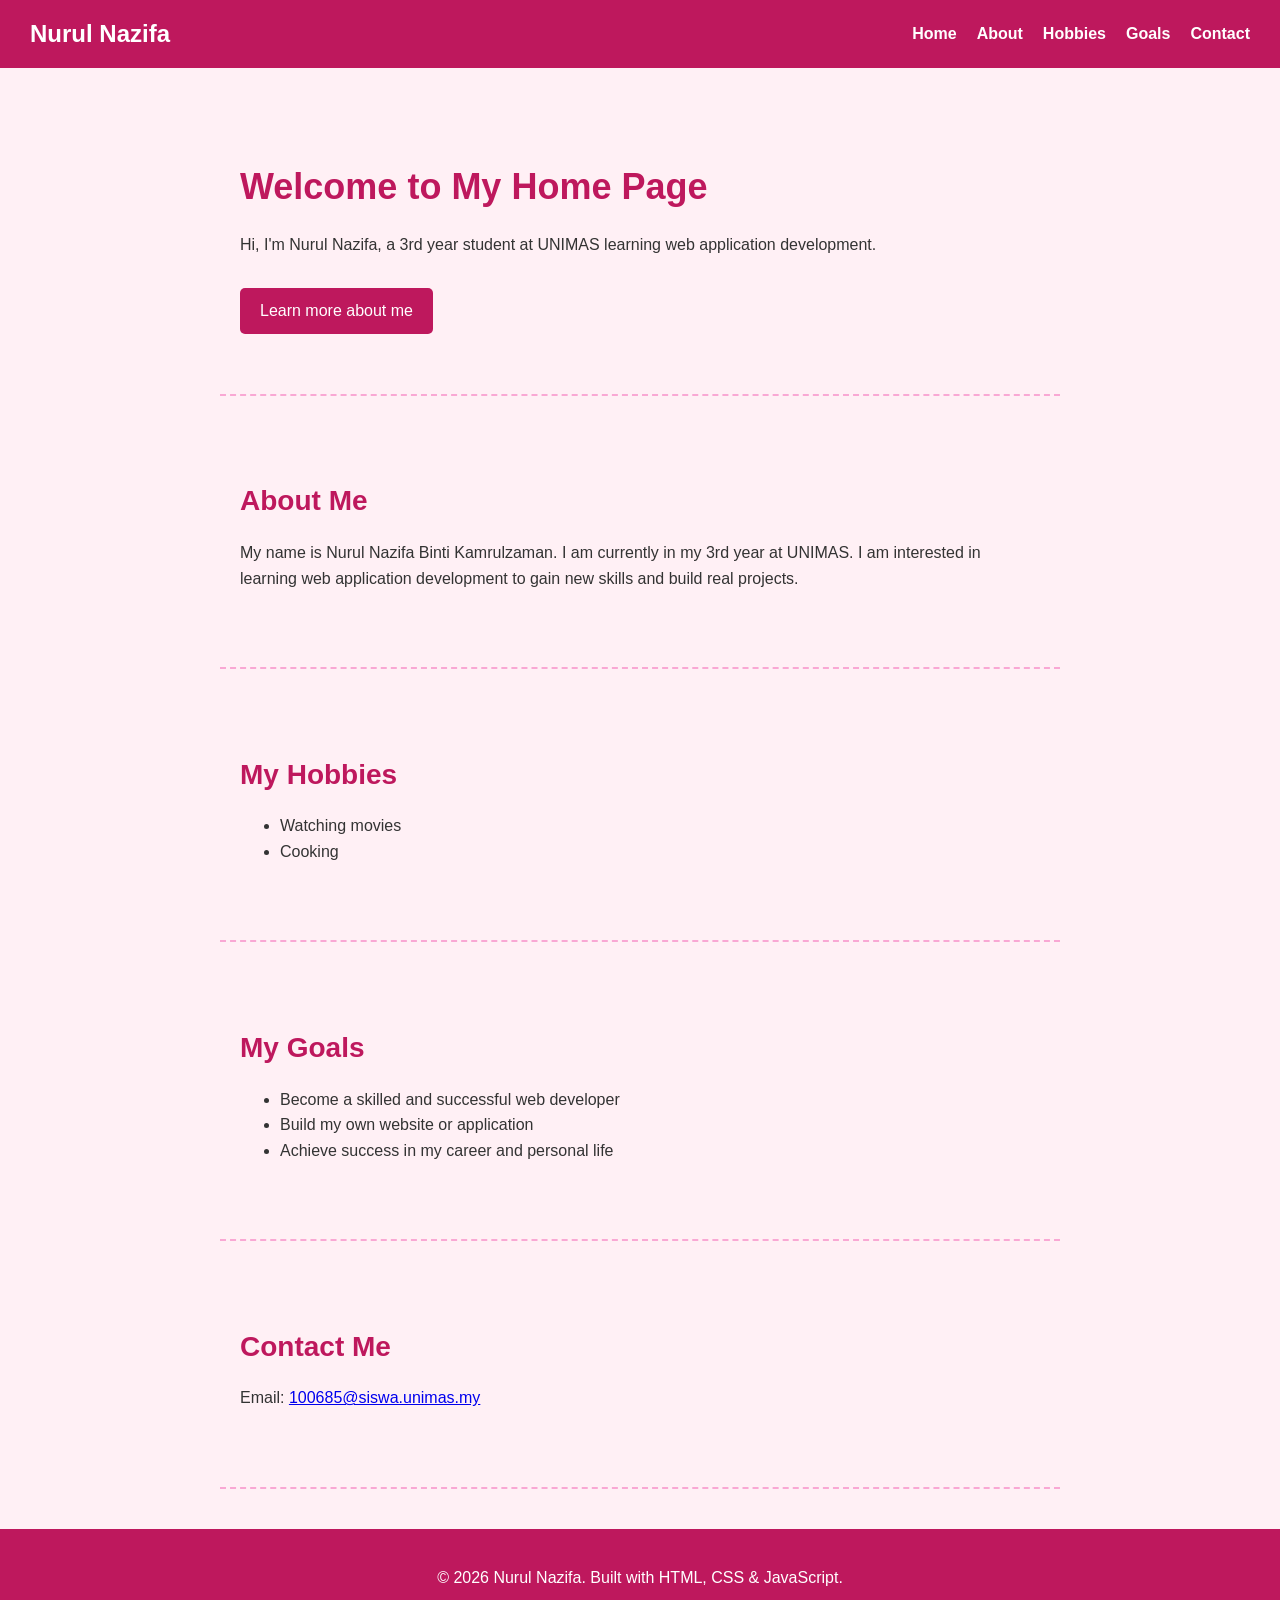
==== index.html @ 4dd6d449 "Add files via upload" ====
<!DOCTYPE html>
<html lang="en">
<head>
  <meta charset="UTF-8">
  <meta name="viewport" content="width=device-width, initial-scale=1.0">
  <title>Nurul Nazifa — Portfolio</title>
  
  <!-- THIS IS THE MAGIC LINE: -->
  <link rel="stylesheet" href="style.css"> 
  
</head>
<body>

  <!-- Navigation bar (persistent) -->
  <header>
    <nav>
      <a href="#home" class="logo">Nurul Nazifa</a>
      <ul>
        <li><a href="#home">Home</a></li>
        <li><a href="#about">About</a></li>
        <li><a href="#hobbies">Hobbies</a></li>
        <li><a href="#goals">Goals</a></li>
        <li><a href="#contact">Contact</a></li>
      </ul>
    </nav>
  </header>

  <main>

    <!-- Section 1: Welcome -->
    <section id="home">
      <h1>Welcome to My Home Page</h1>
      <p>Hi, I'm Nurul Nazifa, a 3rd year student at UNIMAS learning web application development.</p>
      <a href="#about" class="btn">Learn more about me</a>
    </section>

    <!-- Section 2: About Me -->
    <section id="about">
      <h2>About Me</h2>
      <p>
        My name is Nurul Nazifa Binti Kamrulzaman. I am currently in my 3rd year
        at UNIMAS. I am interested in learning web application development to
        gain new skills and build real projects.
      </p>
    </section>

    <!-- Section 3: Hobbies -->
    <section id="hobbies">
      <h2>My Hobbies</h2>
      <ul>
        <li>Watching movies</li>
        <li>Cooking</li>
      </ul>
    </section>

    <!-- Section 4: Goals -->
    <section id="goals">
      <h2>My Goals</h2>
      <ul>
        <li>Become a skilled and successful web developer</li>
        <li>Build my own website or application</li>
        <li>Achieve success in my career and personal life</li>
      </ul>
    </section>

    <!-- Section 5: Contact Me -->
    <section id="contact">
      <h2>Contact Me</h2>
      <p>Email: <a href="mailto:100685@siswa.unimas.my">100685@siswa.unimas.my</a></p>
    </section>

  </main>

  <footer>
    <p>© 2026 Nurul Nazifa. Built with HTML, CSS & JavaScript.</p>
  </footer>

</body>
</html>
---- style.css ----
/* --- 1. GENERAL PAGE STYLES --- */
body {
  font-family: Arial, sans-serif; /* Standard, clean font */
  background-color: #fff0f5;      /* Soft pink background */
  color: #333333;                 /* Dark grey text (easy to read) */
  margin: 0;
  padding: 0;
  line-height: 1.6;               /* Makes paragraphs easier to read */
}

/* Smooth scrolling when clicking nav links */
html {
  scroll-behavior: smooth;
}

/* --- 2. NAVIGATION BAR --- */
header {
  background-color: #be185d;      /* Deep pink background */
  padding: 15px 30px;
  position: sticky;               /* Keeps the nav bar at the top when scrolling */
  top: 0;
}

nav {
  display: flex;
  justify-content: space-between; /* Puts Logo on left, links on right */
  align-items: center;
}

nav .logo {
  color: white;
  font-size: 24px;
  font-weight: bold;
  text-decoration: none;
}

nav ul {
  display: flex;
  gap: 20px;                      /* Space between links */
  list-style: none;               /* REMOVES THE BULLET POINTS */
  margin: 0;
  padding: 0;
}

nav a {
  color: white;
  text-decoration: none;          /* REMOVES THE UNDERLINE */
  font-weight: bold;
}

/* Changes color when you hover over a link */
nav a:hover {
  color: #fbcfe8; 
}

/* --- 3. MAIN SECTIONS --- */
section {
  max-width: 800px;               /* Keeps text from stretching too wide on PC */
  margin: 0 auto;                 /* Centers the section */
  padding: 60px 20px;
  border-bottom: 2px dashed #f9a8d4; /* Adds a nice dashed line between sections */
}

h1 {
  color: #be185d;
  font-size: 36px;
  margin-bottom: 10px;
}

h2 {
  color: #be185d;
  font-size: 28px;
  margin-bottom: 15px;
}

/* Style for the "Learn more about me" button */
.btn {
  display: inline-block;
  background-color: #be185d;
  color: white;
  padding: 10px 20px;
  text-decoration: none;
  border-radius: 5px;             /* Rounds the corners */
  margin-top: 15px;
}

.btn:hover {
  background-color: #831843;      /* Darker pink when hovered */
}

/* --- 4. FOOTER --- */
footer {
  background-color: #be185d;
  color: white;
  text-align: center;
  padding: 20px;
  margin-top: 40px;
}
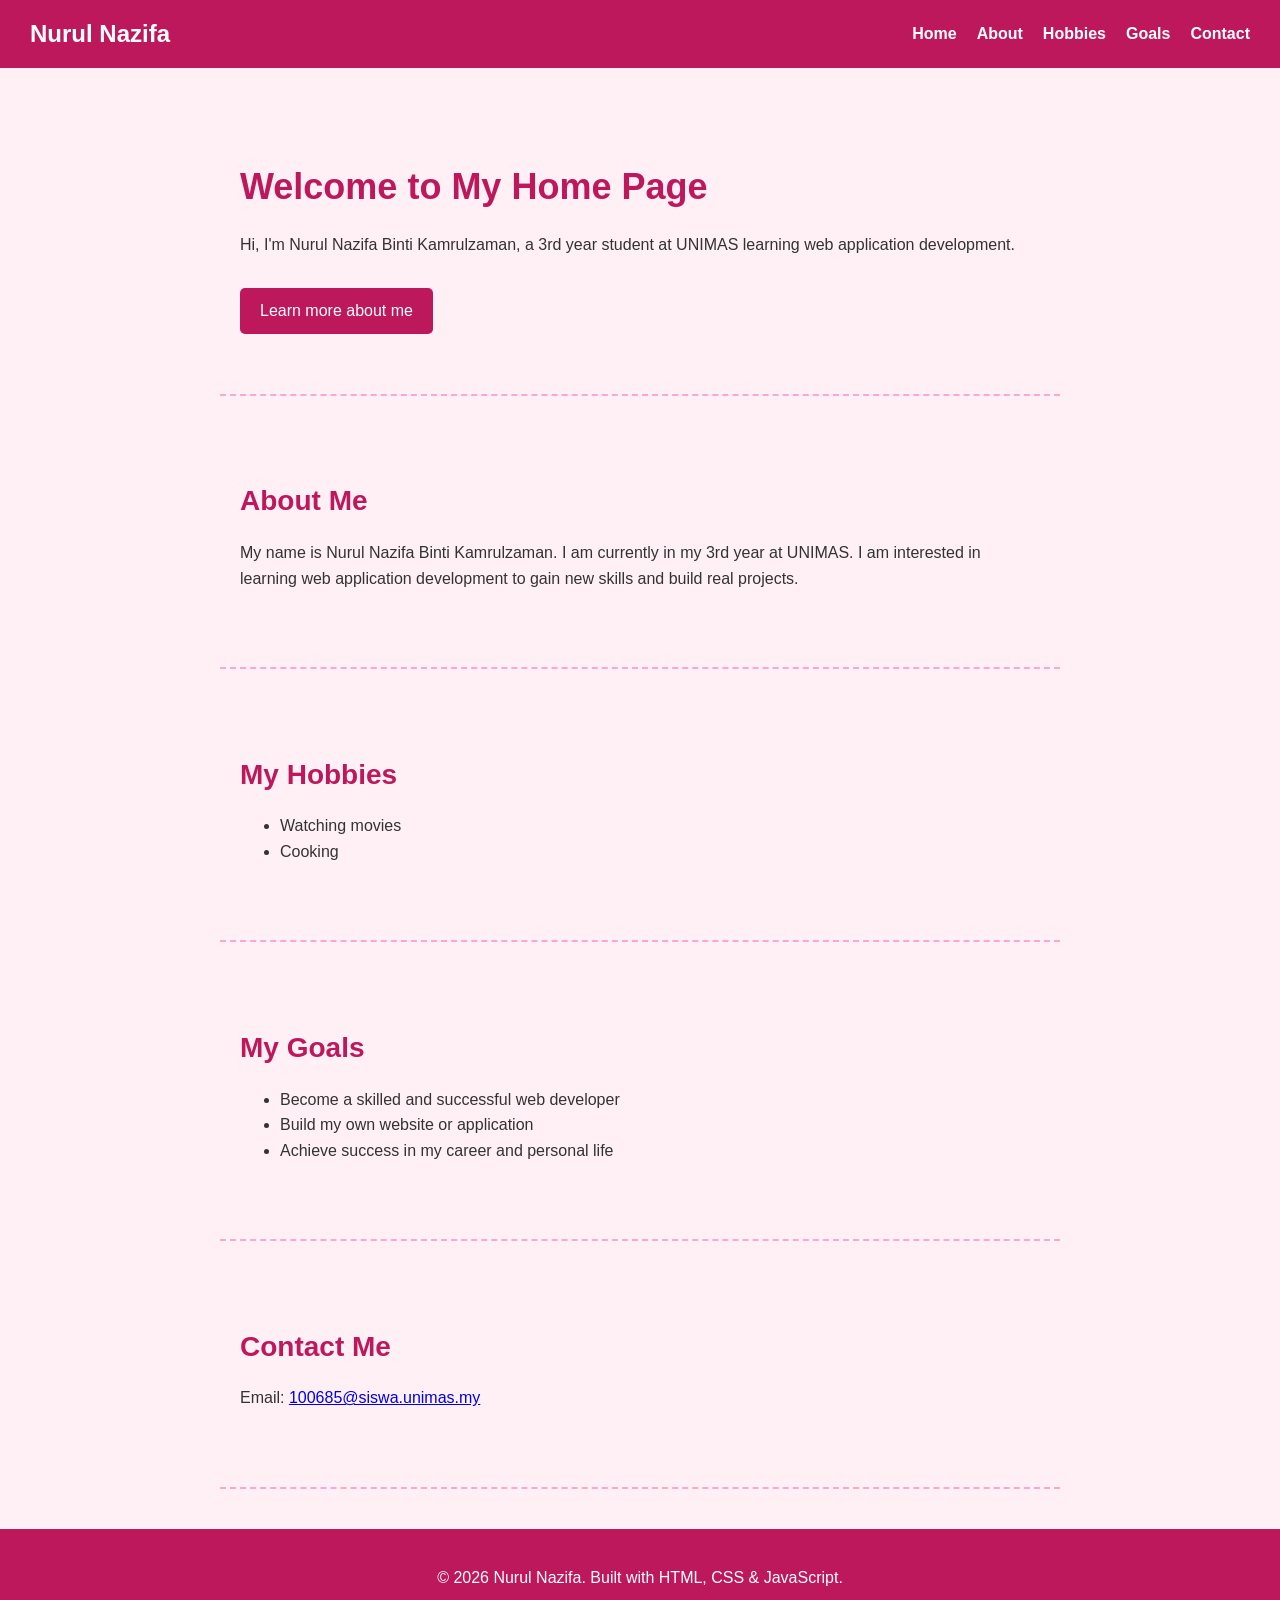
==== commit 1d507cb5: "Add files via upload" ====
--- a/index.html
+++ b/index.html
@@ -30,7 +30,7 @@
     <!-- Section 1: Welcome -->
     <section id="home">
       <h1>Welcome to My Home Page</h1>
-      <p>Hi, I'm Nurul Nazifa, a 3rd year student at UNIMAS learning web application development.</p>
+      <p>Hi, I'm Nurul Nazifa Binti Kamrulzaman, a 3rd year student at UNIMAS learning web application development.</p>
       <a href="#about" class="btn">Learn more about me</a>
     </section>
 
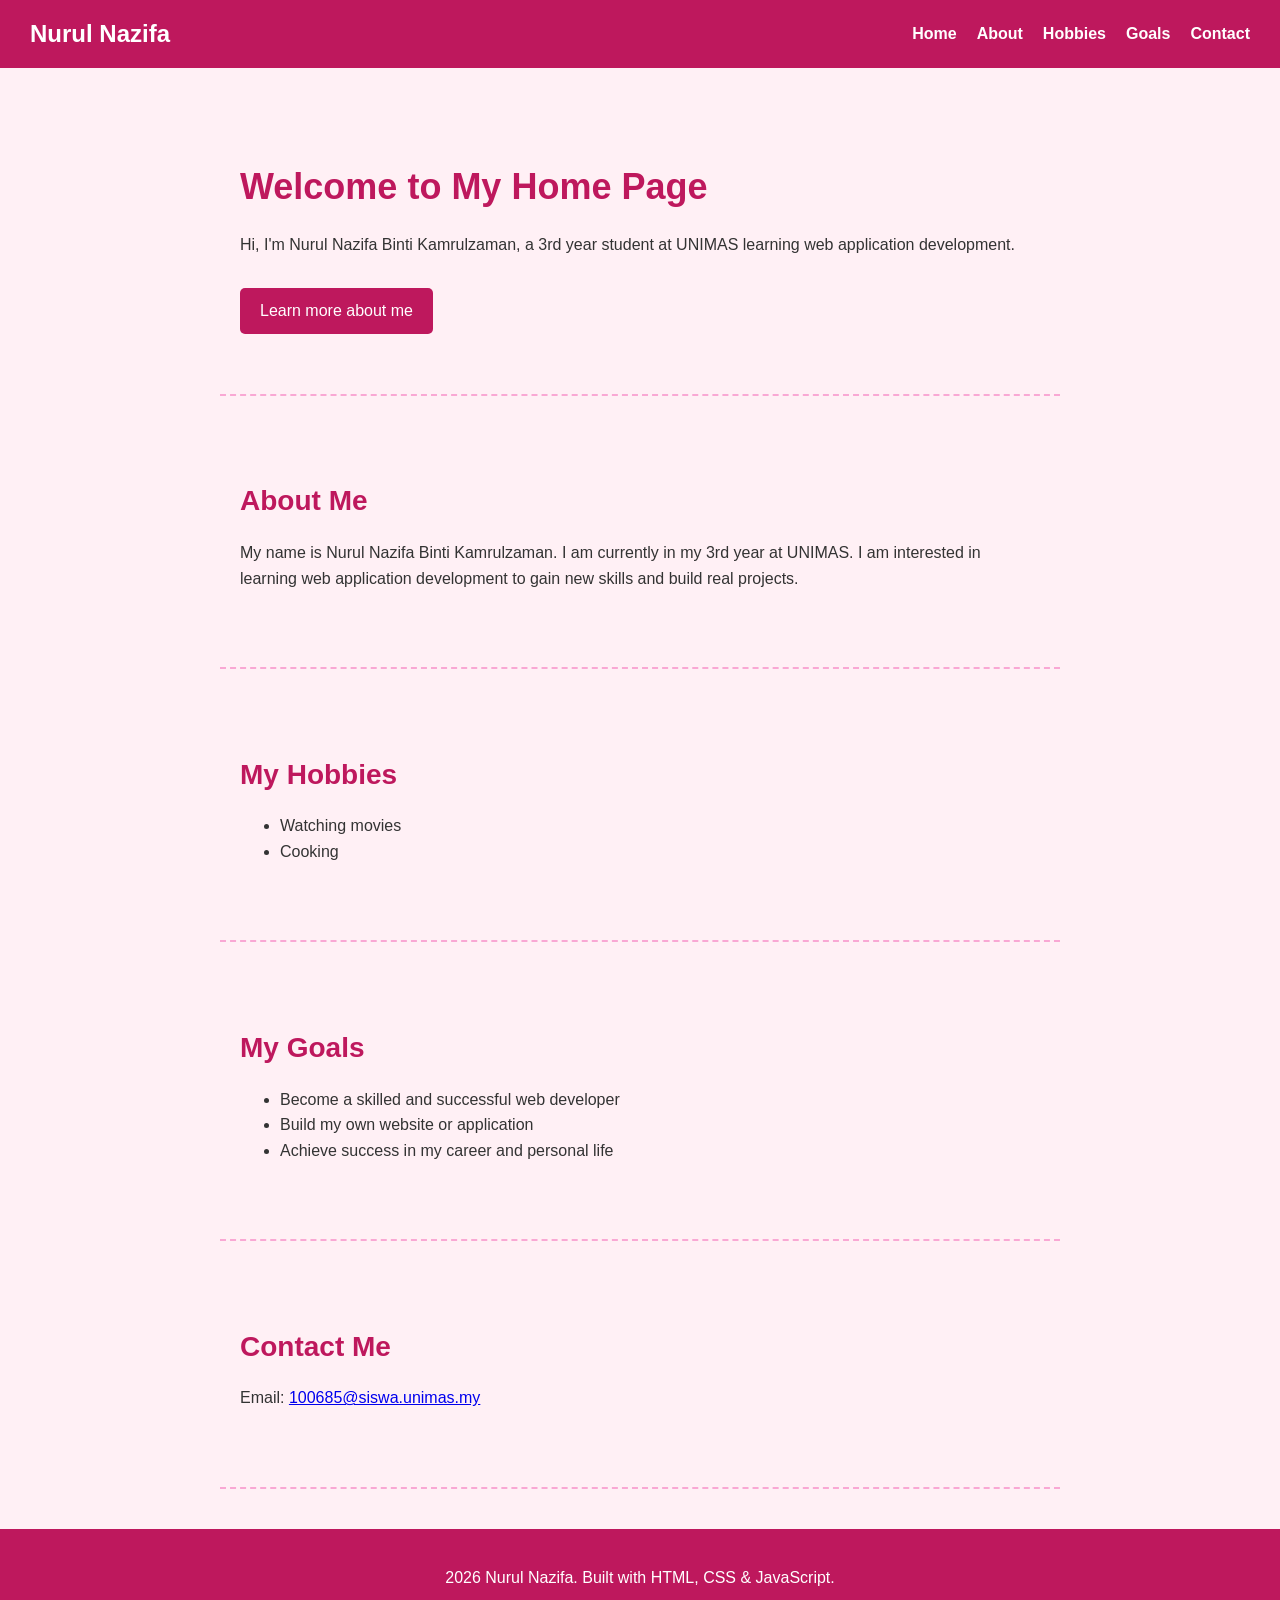
==== commit a37b4f14: "Add files via upload" ====
--- a/index.html
+++ b/index.html
@@ -1,4 +1,3 @@
-<!DOCTYPE html>
 <html lang="en">
 <head>
   <meta charset="UTF-8">
@@ -10,6 +9,7 @@
   
 </head>
 <body>
+    <script src="script.js"></script>
 
   <!-- Navigation bar (persistent) -->
   <header>
@@ -72,7 +72,7 @@
   </main>
 
   <footer>
-    <p>© 2026 Nurul Nazifa. Built with HTML, CSS & JavaScript.</p>
+    <p>2026 Nurul Nazifa. Built with HTML, CSS & JavaScript.</p>
   </footer>
 
 </body>
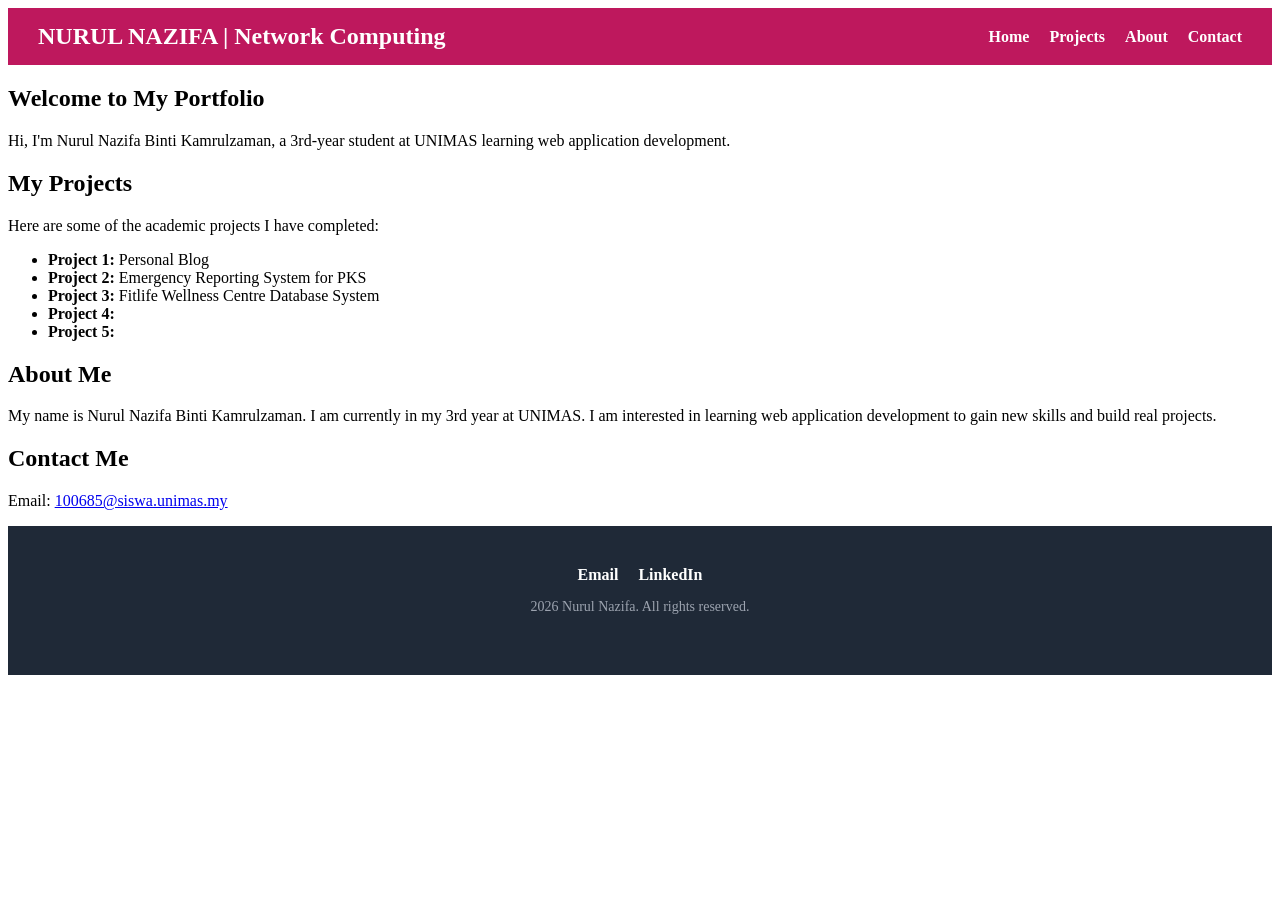
==== commit 6e699253: "Add files via upload" ====
--- a/index.html
+++ b/index.html
@@ -1,25 +1,23 @@
+<!DOCTYPE html>
 <html lang="en">
 <head>
   <meta charset="UTF-8">
   <meta name="viewport" content="width=device-width, initial-scale=1.0">
   <title>Nurul Nazifa — Portfolio</title>
   
-  <!-- THIS IS THE MAGIC LINE: -->
+  <!-- Link to CSS -->
   <link rel="stylesheet" href="style.css"> 
-  
 </head>
 <body>
-    <script src="script.js"></script>
 
-  <!-- Navigation bar (persistent) -->
+  <!-- Navigation Bar at the very top -->
   <header>
     <nav>
-      <a href="#home" class="logo">Nurul Nazifa</a>
+      <a href="#home" class="logo">NURUL NAZIFA | Network Computing</a>
       <ul>
         <li><a href="#home">Home</a></li>
+        <li><a href="#projects">Projects</a></li>
         <li><a href="#about">About</a></li>
-        <li><a href="#hobbies">Hobbies</a></li>
-        <li><a href="#goals">Goals</a></li>
         <li><a href="#contact">Contact</a></li>
       </ul>
     </nav>
@@ -27,53 +25,60 @@
 
   <main>
 
-    <!-- Section 1: Welcome -->
+    <!-- HOME -->
     <section id="home">
-      <h1>Welcome to My Home Page</h1>
-      <p>Hi, I'm Nurul Nazifa Binti Kamrulzaman, a 3rd year student at UNIMAS learning web application development.</p>
-      <a href="#about" class="btn">Learn more about me</a>
+      <h1>Welcome to My Portfolio</h1>
+      <p>Hi, I'm Nurul Nazifa Binti Kamrulzaman, a 3rd-year student at UNIMAS learning web application development.</p>
     </section>
 
-    <!-- Section 2: About Me -->
-    <section id="about">
-      <h2>About Me</h2>
-      <p>
-        My name is Nurul Nazifa Binti Kamrulzaman. I am currently in my 3rd year
-        at UNIMAS. I am interested in learning web application development to
-        gain new skills and build real projects.
-      </p>
-    </section>
-
-    <!-- Section 3: Hobbies -->
-    <section id="hobbies">
-      <h2>My Hobbies</h2>
+    <!-- PROJECTS (Simple for now) -->
+    <section id="projects">
+      <h2>My Projects</h2>
+      <p>Here are some of the academic projects I have completed:</p>
+      
+      <!-- These are just simple text lines for now, no tables/grids -->
       <ul>
-        <li>Watching movies</li>
-        <li>Cooking</li>
+        <li><strong>Project 1:</strong> Personal Blog </li>
+        <li><strong>Project 2:</strong> Emergency Reporting System for PKS</li>
+        <li><strong>Project 3:</strong> Fitlife Wellness Centre Database System</li>
+        <li><strong>Project 4:</strong> </li>
+        <li><strong>Project 5:</strong> </li>
       </ul>
     </section>
 
-    <!-- Section 4: Goals -->
-    <section id="goals">
-      <h2>My Goals</h2>
-      <ul>
-        <li>Become a skilled and successful web developer</li>
-        <li>Build my own website or application</li>
-        <li>Achieve success in my career and personal life</li>
-      </ul>
+    <!-- ABOUT -->
+    <section id="about">
+      <h2>About Me</h2>
+      <p>My name is Nurul Nazifa Binti Kamrulzaman. I am currently in my 3rd year at UNIMAS. I am interested in learning web application development to gain new skills and build real projects.</p>
     </section>
 
-    <!-- Section 5: Contact Me -->
+    <!-- CONTACT -->
     <section id="contact">
       <h2>Contact Me</h2>
       <p>Email: <a href="mailto:100685@siswa.unimas.my">100685@siswa.unimas.my</a></p>
+      
     </section>
 
   </main>
 
   <footer>
-    <p>2026 Nurul Nazifa. Built with HTML, CSS & JavaScript.</p>
+    <div class="footer-container">
+      <!-- A div specifically to group the links -->
+      <div class="footer-links">
+        <a href="mailto:100685@siswa.unimas.my">Email</a>
+        <a href="#" target="_blank">LinkedIn</a>
+      </div>
+      
+      <!-- A div for the copyright text -->
+      <div>
+        <p>2026 Nurul Nazifa. All rights reserved.</p>
+      </div>
+
+    </div>
   </footer>
+
+  <!-- JAVASCRIPT LINK (Must be at the bottom) -->
+  <script src="script.js"></script>
 
 </body>
 </html>
--- a/style.css
+++ b/style.css
@@ -1,29 +1,15 @@
-/* --- 1. GENERAL PAGE STYLES --- */
-body {
-  font-family: Arial, sans-serif; /* Standard, clean font */
-  background-color: #fff0f5;      /* Soft pink background */
-  color: #333333;                 /* Dark grey text (easy to read) */
-  margin: 0;
-  padding: 0;
-  line-height: 1.6;               /* Makes paragraphs easier to read */
-}
-
-/* Smooth scrolling when clicking nav links */
-html {
-  scroll-behavior: smooth;
-}
-
-/* --- 2. NAVIGATION BAR --- */
+/* --- NAV BAR STYLES --- */
 header {
-  background-color: #be185d;      /* Deep pink background */
+  background-color: #be185d; /* The pink color */
   padding: 15px 30px;
-  position: sticky;               /* Keeps the nav bar at the top when scrolling */
+  position: sticky; /* This keeps it at the top when you scroll */
   top: 0;
+  z-index: 1000;
 }
 
 nav {
   display: flex;
-  justify-content: space-between; /* Puts Logo on left, links on right */
+  justify-content: space-between; /* Puts your name on the left, links on the right */
   align-items: center;
 }
 
@@ -35,64 +21,87 @@
 }
 
 nav ul {
-  display: flex;
-  gap: 20px;                      /* Space between links */
-  list-style: none;               /* REMOVES THE BULLET POINTS */
+  display: flex; /* Forces the list to go sideways, not up and down */
+  gap: 20px;     /* Space between the links */
+  list-style: none; /* REMOVES the bullet points */
   margin: 0;
   padding: 0;
 }
 
 nav a {
   color: white;
-  text-decoration: none;          /* REMOVES THE UNDERLINE */
+  text-decoration: none; /* REMOVES the underline */
   font-weight: bold;
 }
 
-/* Changes color when you hover over a link */
 nav a:hover {
-  color: #fbcfe8; 
+  color: #fbcfe8; /* Changes color slightly when you hover over it */
 }
 
-/* --- 3. MAIN SECTIONS --- */
-section {
-  max-width: 800px;               /* Keeps text from stretching too wide on PC */
-  margin: 0 auto;                 /* Centers the section */
-  padding: 60px 20px;
-  border-bottom: 2px dashed #f9a8d4; /* Adds a nice dashed line between sections */
+/* --- FOOTER STYLES --- */
+footer {
+  background-color: #1f2937; /* Dark background */
+  color: white;
+  padding: 40px 20px;
+  text-align: center;
 }
 
-h1 {
-  color: #be185d;
-  font-size: 36px;
-  margin-bottom: 10px;
+/* Style the main container div */
+.footer-container {
+  max-width: 650px;
+  margin: 0 auto; /* Centers the div on the page */
 }
 
-h2 {
-  color: #be185d;
-  font-size: 28px;
-  margin-bottom: 15px;
+footer h3 {
+  color: #fbcfe8;
+  font-size: 24px;
+  margin-bottom: 5px;
 }
 
-/* Style for the "Learn more about me" button */
-.btn {
-  display: inline-block;
-  background-color: #be185d;
-  color: white;
-  padding: 10px 20px;
-  text-decoration: none;
-  border-radius: 5px;             /* Rounds the corners */
-  margin-top: 15px;
+footer p {
+  color: #9ca3af;
+  font-size: 14px;
+  margin-bottom: 20px;
 }
 
-.btn:hover {
-  background-color: #831843;      /* Darker pink when hovered */
+/* Style the links div */
+.footer-links {
+  margin-bottom: 15px;
+  display: flex;
+  justify-content: center; /* Puts the links in the middle */
+  gap: 20px; /* Space between links */
 }
 
-/* --- 4. FOOTER --- */
-footer {
-  background-color: #be185d;
+.footer-links a {
   color: white;
-  text-align: center;
-  padding: 20px;
-  margin-top: 40px;
+  text-decoration: none;
+  font-weight: bold;
+}
+
+.footer-links a:hover {
+  color: #be185d; /* Pink hover effect */
+}
+
+/* Style the copyright div */
+.footer-copyright {
+  border-top: 1px solid #374151; /* A subtle line above the copyright */
+  padding-top: 20px;
+  margin-top: 20px;
+}
+
+.footer-copyright p {
+  font-size: 12px;
+  color: bisque;
+  margin: 0;
+}
+
+/* Styling the Dark Mode button so it fits in the nav bar */
+#theme-btn {
+  background: white;
+  color: #be185d;
+  border: none;
+  padding: 6px 12px;
+  border-radius: 5px;
+  cursor: pointer;
+  font-weight: bold;
 }
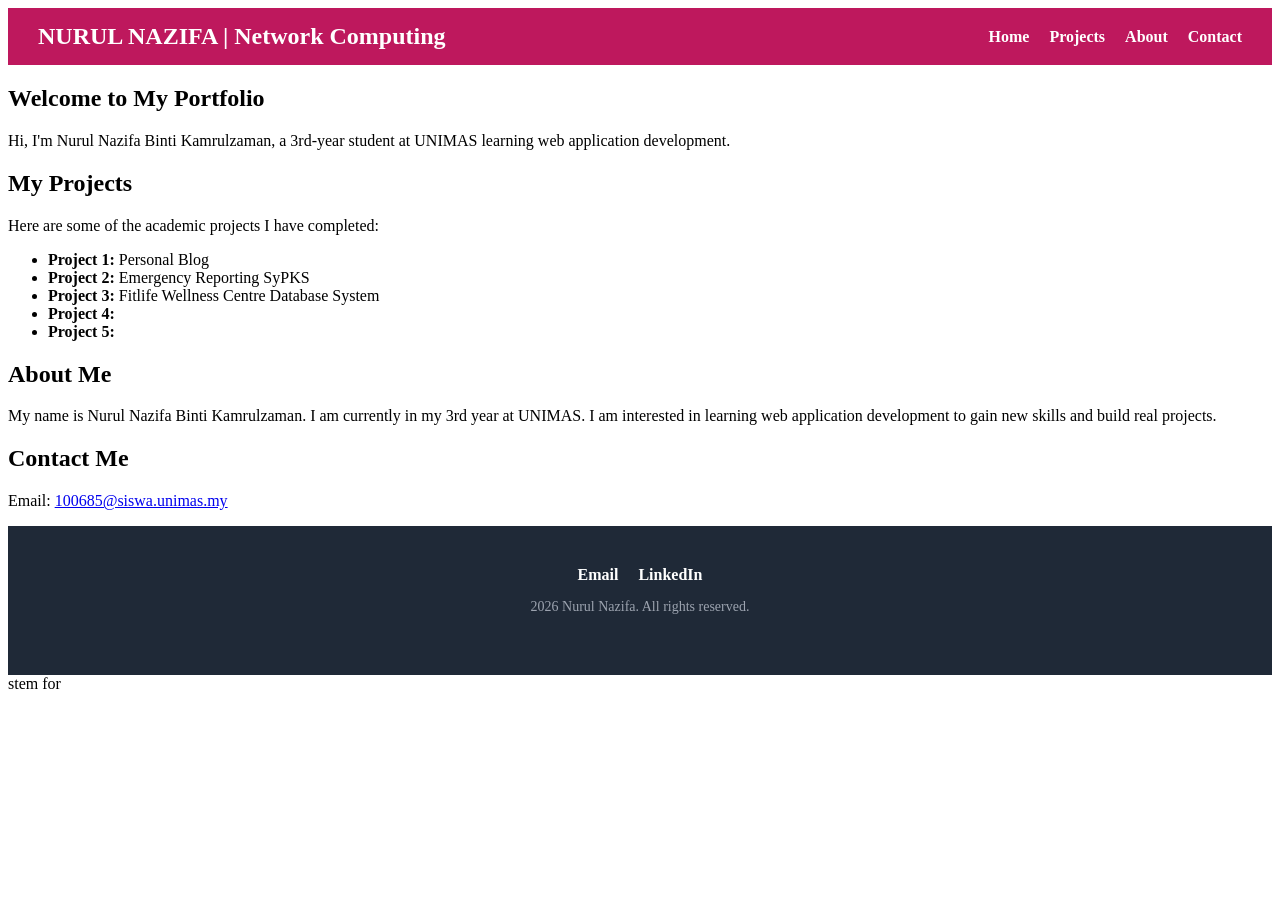
==== commit 3ed772bd: "Add files via upload" ====
--- a/index.html
+++ b/index.html
@@ -39,7 +39,7 @@
       <!-- These are just simple text lines for now, no tables/grids -->
       <ul>
         <li><strong>Project 1:</strong> Personal Blog </li>
-        <li><strong>Project 2:</strong> Emergency Reporting System for PKS</li>
+        <li><strong>Project 2:</strong> Emergency Reporting SyPKS</li>
         <li><strong>Project 3:</strong> Fitlife Wellness Centre Database System</li>
         <li><strong>Project 4:</strong> </li>
         <li><strong>Project 5:</strong> </li>
@@ -81,4 +81,4 @@
   <script src="script.js"></script>
 
 </body>
-</html>+</html>stem for 
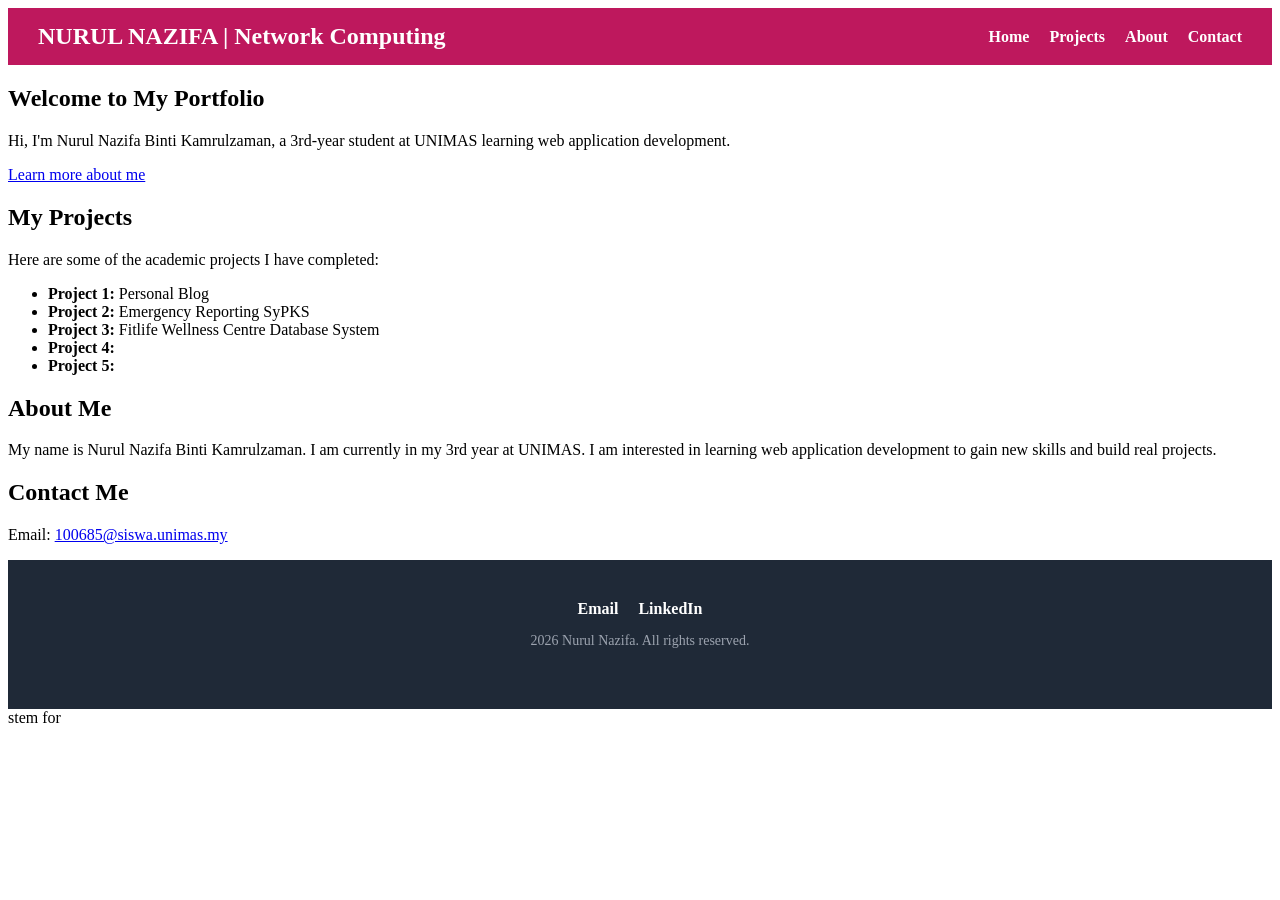
==== commit bf4e3233: "Add files via upload" ====
--- a/index.html
+++ b/index.html
@@ -29,6 +29,7 @@
     <section id="home">
       <h1>Welcome to My Portfolio</h1>
       <p>Hi, I'm Nurul Nazifa Binti Kamrulzaman, a 3rd-year student at UNIMAS learning web application development.</p>
+      <a href="#about" class="btn" id="learn-more-btn">Learn more about me</a>
     </section>
 
     <!-- PROJECTS (Simple for now) -->
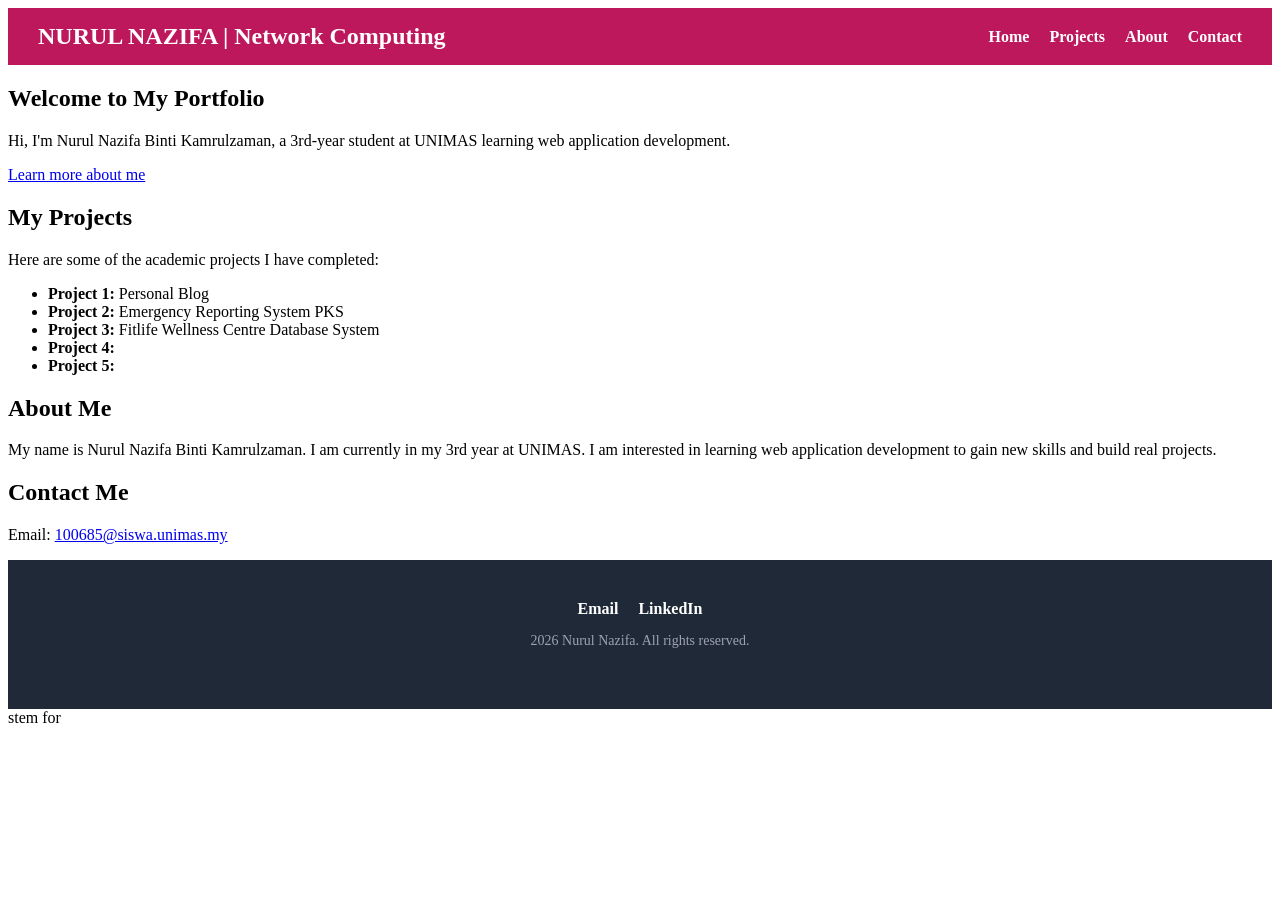
==== commit 36f67d88: "Add files via upload" ====
--- a/index.html
+++ b/index.html
@@ -40,7 +40,7 @@
       <!-- These are just simple text lines for now, no tables/grids -->
       <ul>
         <li><strong>Project 1:</strong> Personal Blog </li>
-        <li><strong>Project 2:</strong> Emergency Reporting SyPKS</li>
+        <li><strong>Project 2:</strong> Emergency Reporting System PKS</li>
         <li><strong>Project 3:</strong> Fitlife Wellness Centre Database System</li>
         <li><strong>Project 4:</strong> </li>
         <li><strong>Project 5:</strong> </li>
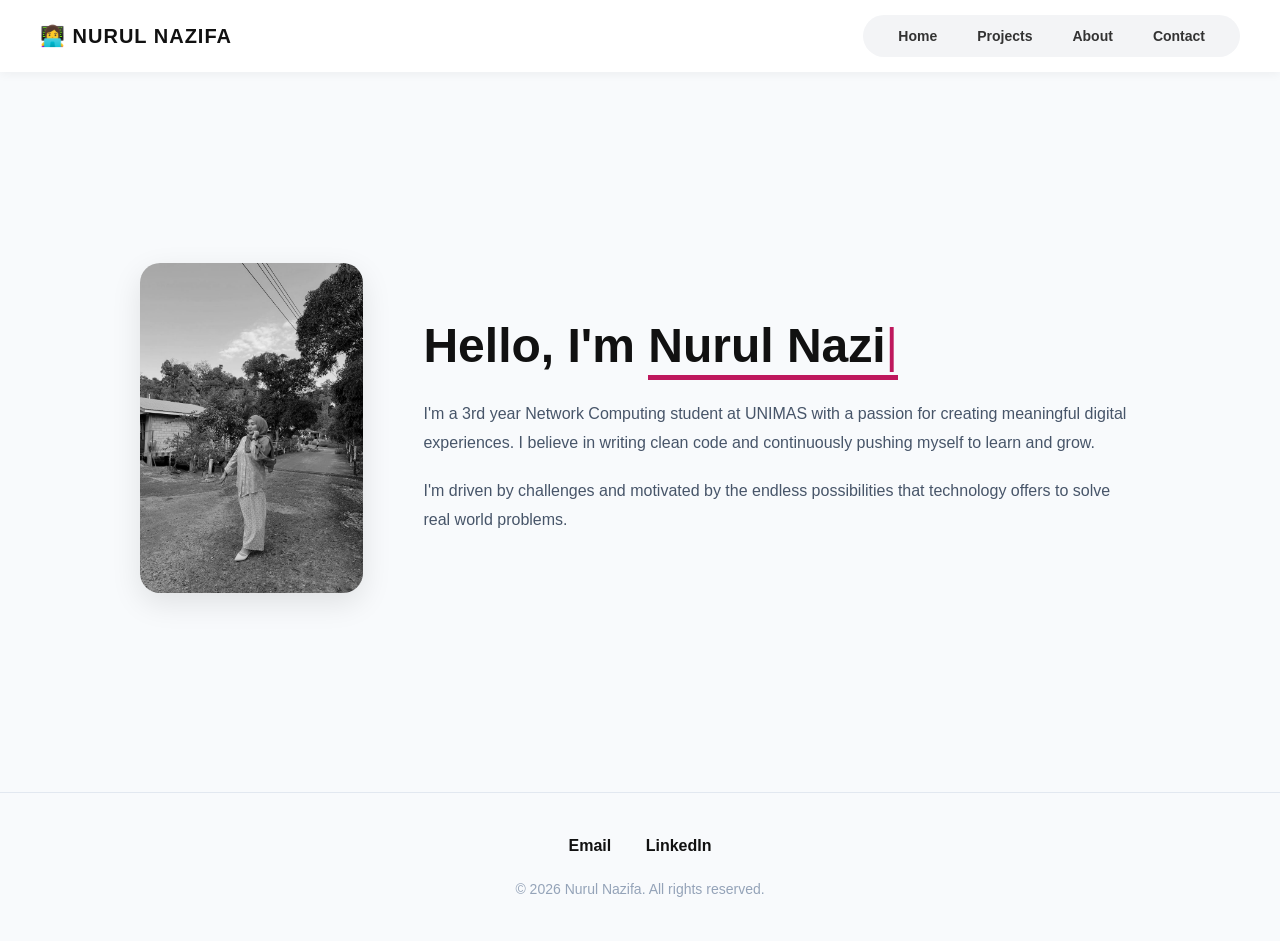
==== commit ec76c30a: "Add files via upload" ====
--- a/index.html
+++ b/index.html
@@ -3,83 +3,52 @@
 <head>
   <meta charset="UTF-8">
   <meta name="viewport" content="width=device-width, initial-scale=1.0">
-  <title>Nurul Nazifa — Portfolio</title>
-  
-  <!-- Link to CSS -->
-  <link rel="stylesheet" href="style.css"> 
+  <title>Home — Nurul Nazifa</title>
+  <link rel="stylesheet" href="style.css">
 </head>
 <body>
 
-  <!-- Navigation Bar at the very top -->
+  <!-- NAV BAR -->
   <header>
     <nav>
-      <a href="#home" class="logo">NURUL NAZIFA | Network Computing</a>
-      <ul>
-        <li><a href="#home">Home</a></li>
-        <li><a href="#projects">Projects</a></li>
-        <li><a href="#about">About</a></li>
-        <li><a href="#contact">Contact</a></li>
+      <a href="index.html" class="logo">👩‍💻 NURUL NAZIFA</a>
+      <ul class="nav-links" id="navLinks">
+        <li><a href="index.html">Home</a></li>
+        <li><a href="projects.html">Projects</a></li>
+        <li><a href="about.html">About</a></li>
+        <li><a href="contact.html">Contact</a></li>
       </ul>
+      <button class="menu-toggle" onclick="toggleMenu()" aria-label="Toggle menu">☰</button>
     </nav>
   </header>
 
   <main>
-
-    <!-- HOME -->
-    <section id="home">
-      <h1>Welcome to My Portfolio</h1>
-      <p>Hi, I'm Nurul Nazifa Binti Kamrulzaman, a 3rd-year student at UNIMAS learning web application development.</p>
-      <a href="#about" class="btn" id="learn-more-btn">Learn more about me</a>
+    <!-- HERO SECTION -->
+    <section id="home" class="hero-section">
+      <div class="hero-container">
+        <div class="hero-image">
+          <img src="picture1.jpeg" alt="Portrait of Nurul Nazifa">
+        </div>
+        <div class="hero-text">
+          <h1>Hello, I'm <span class="name-underline"><span id="typedName">Nurul Nazifa</span><span class="cursor">|</span></span></h1>
+          <p>I'm a 3rd year Network Computing student at UNIMAS with a passion for creating meaningful digital experiences. I believe in writing clean code and continuously pushing myself to learn and grow.</p>
+          <p>I'm driven by challenges and motivated by the endless possibilities that technology offers to solve real world problems.</p>
+        </div>
+      </div>
     </section>
-
-    <!-- PROJECTS (Simple for now) -->
-    <section id="projects">
-      <h2>My Projects</h2>
-      <p>Here are some of the academic projects I have completed:</p>
-      
-      <!-- These are just simple text lines for now, no tables/grids -->
-      <ul>
-        <li><strong>Project 1:</strong> Personal Blog </li>
-        <li><strong>Project 2:</strong> Emergency Reporting System PKS</li>
-        <li><strong>Project 3:</strong> Fitlife Wellness Centre Database System</li>
-        <li><strong>Project 4:</strong> </li>
-        <li><strong>Project 5:</strong> </li>
-      </ul>
-    </section>
-
-    <!-- ABOUT -->
-    <section id="about">
-      <h2>About Me</h2>
-      <p>My name is Nurul Nazifa Binti Kamrulzaman. I am currently in my 3rd year at UNIMAS. I am interested in learning web application development to gain new skills and build real projects.</p>
-    </section>
-
-    <!-- CONTACT -->
-    <section id="contact">
-      <h2>Contact Me</h2>
-      <p>Email: <a href="mailto:100685@siswa.unimas.my">100685@siswa.unimas.my</a></p>
-      
-    </section>
-
   </main>
 
+  <!-- FOOTER -->
   <footer>
-    <div class="footer-container">
-      <!-- A div specifically to group the links -->
-      <div class="footer-links">
-        <a href="mailto:100685@siswa.unimas.my">Email</a>
-        <a href="#" target="_blank">LinkedIn</a>
-      </div>
-      
-      <!-- A div for the copyright text -->
-      <div>
-        <p>2026 Nurul Nazifa. All rights reserved.</p>
-      </div>
-
+    <div class="footer-links">
+      <a href="mailto:100685@siswa.unimas.my">Email</a>
+      <a href="https://www.linkedin.com/in/nurul-nazifa-6a45142a9" target="_blank">LinkedIn</a>
     </div>
+    <p class="copyright">&copy; 2026 Nurul Nazifa. All rights reserved.</p>
   </footer>
 
-  <!-- JAVASCRIPT LINK (Must be at the bottom) -->
+  <button id="topBtn" onclick="scrollToTop()" aria-label="Back to top">↑</button>
+
   <script src="script.js"></script>
-
 </body>
-</html>stem for +</html>
--- a/style.css
+++ b/style.css
@@ -1,107 +1,495 @@
-/* --- NAV BAR STYLES --- */
+/* --- GLOBAL STYLES --- */
+* {
+  margin: 0;
+  padding: 0;
+  box-sizing: border-box;
+}
+
+html {
+  scroll-behavior: smooth;
+}
+
+body {
+  font-family: 'Segoe UI', Tahoma, Geneva, Verdana, sans-serif;
+  color: #333;
+  background-color: #ffffff;
+  line-height: 1.6;
+}
+
+/* --- NAV BAR --- */
 header {
-  background-color: #be185d; /* The pink color */
-  padding: 15px 30px;
-  position: sticky; /* This keeps it at the top when you scroll */
+  background-color: #ffffff;
+  padding: 15px 40px;
+  position: sticky;
   top: 0;
   z-index: 1000;
+  box-shadow: 0 2px 10px rgba(0, 0, 0, 0.05);
 }
 
 nav {
   display: flex;
-  justify-content: space-between; /* Puts your name on the left, links on the right */
+  justify-content: space-between;
   align-items: center;
+  max-width: 1200px;
+  margin: 0 auto;
 }
 
 nav .logo {
+  color: #111;
+  font-size: 20px;
+  font-weight: 900;
+  text-decoration: none;
+  letter-spacing: 1px;
+}
+
+.nav-links {
+  display: flex;
+  gap: 10px;
+  list-style: none;
+  background-color: #f3f4f6;
+  padding: 8px 20px;
+  border-radius: 30px;
+}
+
+.nav-links a {
+  color: #333;
+  text-decoration: none;
+  font-weight: 600;
+  font-size: 14px;
+  padding: 5px 15px;
+  transition: color 0.3s;
+}
+
+.nav-links a:hover {
+  color: #be185d;
+}
+
+/* Hamburger button (hidden on desktop) */
+.menu-toggle {
+  display: none;
+  background: #f3f4f6;
+  border: none;
+  font-size: 22px;
+  padding: 8px 14px;
+  border-radius: 8px;
+  cursor: pointer;
+}
+
+/* --- HERO SECTION --- */
+.hero-section {
+  background-color: #f8fafc;
+  padding: 100px 20px;
+  min-height: 80vh;
+  display: flex;
+  align-items: center;
+}
+
+.hero-container {
+  max-width: 1000px;
+  margin: 0 auto;
+  display: flex;
+  align-items: center;
+  gap: 60px;
+}
+
+.hero-image img {
+  width: 100%;
+  max-width: 430px;
+  border-radius: 20px;
+  box-shadow: 0 10px 30px rgba(0, 0, 0, 0.1);
+  filter: grayscale(100%);
+}
+
+.hero-text h1 {
+  font-size: 48px;
+  color: #111;
+  margin-bottom: 15px;
+}
+
+.name-underline {
+  display: inline-block;
+  border-bottom: 5px solid #be185d; /* The pink line */
+  padding-bottom: 2px; /* Space between text and line */
+  line-height: 1.1; /* Keeps the line close to the text */
+}
+
+.hero-text p {
+  font-size: 16px;
+  color: #475569;
+  margin-bottom: 20px;
+  line-height: 1.8;
+}
+
+/* Typing cursor animation */
+.cursor {
+  color: #be185d;
+  font-weight: 300;
+  animation: blink 1s infinite;
+}
+
+@keyframes blink {
+  0%, 100% { opacity: 1; }
+  50% { opacity: 0; }
+}
+
+/* Greeting text */
+.greeting {
+  font-weight: 600;
+  color: #be185d;
+  margin-top: 10px;
+}
+
+/* --- CONTENT SECTIONS --- */
+.content-section {
+  max-width: 1100px;
+  margin: 0 auto;
+  padding: 80px 20px;
+}
+
+h2 {
+  font-size: 32px;
+  color: #111;
+  margin-bottom: 10px;
+}
+
+.section-desc {
+  color: #64748b;
+  margin-bottom: 40px;
+}
+
+/* --- PROJECT FILTER BUTTONS --- */
+.filter-buttons {
+  display: flex;
+  gap: 10px;
+  margin-bottom: 30px;
+  flex-wrap: wrap;
+}
+
+.filter-btn {
+  background: #f3f4f6;
+  border: 1px solid #e2e8f0;
+  padding: 8px 20px;
+  border-radius: 30px;
+  font-weight: 600;
+  font-size: 14px;
+  cursor: pointer;
+  transition: 0.3s;
+}
+
+.filter-btn:hover {
+  background: #e2e8f0;
+}
+
+.filter-btn.active {
+  background: #be185d;
   color: white;
-  font-size: 24px;
-  font-weight: bold;
-  text-decoration: none;
-}
-
-nav ul {
-  display: flex; /* Forces the list to go sideways, not up and down */
-  gap: 20px;     /* Space between the links */
-  list-style: none; /* REMOVES the bullet points */
+  border-color: #be185d;
+}
+
+/* --- PROJECT CARDS --- */
+.project-grid {
+  display: grid;
+  grid-template-columns: repeat(auto-fit, minmax(300px, 1fr));
+  gap: 30px;
+}
+
+.project-card {
+  background: white;
+  border: 1px solid #e2e8f0;
+  border-radius: 12px;
+  overflow: hidden;
+  transition: transform 0.3s, box-shadow 0.3s;
+}
+
+.project-card:hover {
+  transform: translateY(-5px);
+  box-shadow: 0 10px 20px rgba(0, 0, 0, 0.05);
+}
+
+.project-card.hide {
+  display: none;
+}
+
+.card-header {
+  background: #be185d;
+  padding: 20px;
+}
+
+.card-header h3 {
+  color: white;
+  font-size: 18px;
   margin: 0;
-  padding: 0;
-}
-
-nav a {
+}
+
+.card-body {
+  padding: 25px;
+}
+
+.card-body p {
+  color: #475569;
+  font-size: 15px;
+  margin-bottom: 20px;
+}
+
+.card-body {
+  padding: 25px;
+  display: flex;
+  flex-direction: column;
+  height: 100%; /* Makes sure the card stretches to fit all content */
+}
+
+.tech-tag {
+  margin-right: 5px;
+  margin-bottom: 5px;
+}
+
+.project-link {
+  display: inline-block;
+  margin-top: 15px;
+  color: #be185d;
+  font-weight: bold;
+  text-decoration: none;
+  font-size: 15px;
+}
+
+.project-link:hover {
+  text-decoration: underline;
+}
+
+.tech-tag {
+  background: #fce7f3;
+  color: #be185d;
+  font-size: 12px;
+  padding: 6px 12px;
+  border-radius: 20px;
+  font-weight: bold;
+}
+
+/* --- ABOUT & CONTACT TEXT --- */
+#about p,
+#contact p {
+  font-size: 16px;
+  color: #475569;
+  max-width: 800px;
+  margin-bottom: 20px;
+}
+
+#contact a {
+  color: #be185d;
+  font-weight: bold;
+  text-decoration: none;
+}
+
+#contact a:hover {
+  text-decoration: underline;
+}
+
+/* --- CONTACT FORM --- */
+.my-form {
+  max-width: 500px;
+  margin-top: 30px;
+  background: #f8fafc;
+  padding: 30px;
+  border-radius: 12px;
+  border: 1px solid #e2e8f0;
+}
+
+.my-form label {
+  display: block;
+  font-weight: bold;
+  margin-bottom: 8px;
+  color: #111;
+}
+
+.my-form input,
+.my-form textarea {
+  width: 100%;
+  padding: 12px;
+  margin-bottom: 20px;
+  border: 1px solid #cbd5e1;
+  border-radius: 8px;
+  font-family: inherit;
+  font-size: 15px;
+  background-color: white;
+}
+
+.my-form input:focus,
+.my-form textarea:focus {
+  outline: none;
+  border-color: #be185d;
+  box-shadow: 0 0 5px rgba(190, 24, 93, 0.2);
+}
+
+/* Inline form feedback message (JS feature) */
+.form-feedback {
+  font-size: 14px;
+  font-weight: 600;
+  margin-bottom: 15px;
+  min-height: 20px;
+}
+
+.form-feedback.success {
+  color: #15803d;
+}
+
+.form-feedback.error {
+  color: #dc2626;
+}
+
+/* --- BUTTON --- */
+.hire-me-btn {
+  background: #111;
   color: white;
-  text-decoration: none; /* REMOVES the underline */
-  font-weight: bold;
-}
-
-nav a:hover {
-  color: #fbcfe8; /* Changes color slightly when you hover over it */
-}
-
-/* --- FOOTER STYLES --- */
+  text-decoration: none;
+  padding: 10px 25px;
+  border-radius: 30px;
+  font-weight: bold;
+  font-size: 14px;
+  border: none;
+  cursor: pointer;
+  transition: background 0.3s;
+  width: 100%;
+}
+
+.hire-me-btn:hover {
+  background: #be185d;
+}
+
+/* --- FOOTER --- */
 footer {
-  background-color: #1f2937; /* Dark background */
-  color: white;
+  background-color: #f8fafc;
   padding: 40px 20px;
   text-align: center;
-}
-
-/* Style the main container div */
-.footer-container {
-  max-width: 650px;
-  margin: 0 auto; /* Centers the div on the page */
-}
-
-footer h3 {
-  color: #fbcfe8;
-  font-size: 24px;
-  margin-bottom: 5px;
-}
-
-footer p {
-  color: #9ca3af;
-  font-size: 14px;
-  margin-bottom: 20px;
-}
-
-/* Style the links div */
-.footer-links {
-  margin-bottom: 15px;
-  display: flex;
-  justify-content: center; /* Puts the links in the middle */
-  gap: 20px; /* Space between links */
+  border-top: 1px solid #e2e8f0;
 }
 
 .footer-links a {
+  color: #111;
+  text-decoration: none;
+  margin: 0 15px;
+  font-weight: bold;
+  transition: color 0.3s;
+}
+
+.footer-links a:hover {
+  color: #be185d;
+}
+
+.copyright {
+  color: #94a3b8;
+  font-size: 14px;
+  margin-top: 20px;
+}
+
+/* --- BACK TO TOP BUTTON --- */
+#topBtn {
+  display: none;
+  position: fixed;
+  bottom: 30px;
+  right: 30px;
+  background: #be185d;
   color: white;
-  text-decoration: none;
-  font-weight: bold;
-}
-
-.footer-links a:hover {
-  color: #be185d; /* Pink hover effect */
-}
-
-/* Style the copyright div */
-.footer-copyright {
-  border-top: 1px solid #374151; /* A subtle line above the copyright */
-  padding-top: 20px;
-  margin-top: 20px;
-}
-
-.footer-copyright p {
-  font-size: 12px;
-  color: bisque;
-  margin: 0;
-}
-
-/* Styling the Dark Mode button so it fits in the nav bar */
-#theme-btn {
-  background: white;
-  color: #be185d;
   border: none;
-  padding: 6px 12px;
-  border-radius: 5px;
+  width: 48px;
+  height: 48px;
+  border-radius: 50%;
+  font-size: 22px;
   cursor: pointer;
-  font-weight: bold;
+  box-shadow: 0 4px 15px rgba(0, 0, 0, 0.2);
+  z-index: 999;
+  transition: transform 0.2s;
+}
+
+#topBtn:hover {
+  transform: translateY(-3px);
+}
+
+/* --- ACCESSIBILITY: keyboard focus --- */
+a:focus-visible,
+button:focus-visible,
+input:focus-visible,
+textarea:focus-visible {
+  outline: 3px solid #be185d;
+  outline-offset: 3px;
+}
+
+/* --- MOBILE RESPONSIVE --- */
+@media (max-width: 768px) {
+  .menu-toggle {
+    display: block;
+  }
+
+  .nav-links {
+    position: absolute;
+    top: 70px;
+    right: 20px;
+    flex-direction: column;
+    background: #ffffff;
+    padding: 15px;
+    border-radius: 12px;
+    box-shadow: 0 10px 30px rgba(0, 0, 0, 0.1);
+    display: none;
+    min-width: 160px;
+  }
+
+  .nav-links.open {
+    display: flex;
+  }
+
+  .hero-container {
+    flex-direction: column;
+    text-align: center;
+    gap: 40px;
+  }
+
+  .underline {
+    margin: 0 auto 30px auto;
+  }
+
+  .hero-text h1 {
+    font-size: 36px;
+  }
+}
+
+.project-link {
+  display: block;
+  margin-top: 15px;
+  color: #be185d;
+  font-weight: bold;
+  text-decoration: none;
+  font-size: 14px;
+}
+
+.project-link:hover {
+  text-decoration: underline;
+}
+
+.project-img {
+  width: 100%;
+  height: 180px; /* Keeps all images the same height */
+  object-fit: cover; /* Crops the image nicely so it doesn't look squished */
+  border-bottom: 1px solid #e2e8f0;
+}
+
+/* Container for the stacked images */
+.double-img {
+  display: block;        /* This stacks them one up, one down */
+  width: 100%;
+  height: auto;          /* Lets the container grow to fit both images */
+  border-bottom: 1px solid #e2e8f0;
+  background: #f8fafc;   /* Light background if images don't load */
+}
+
+/* Style for each image */
+.double-img img {
+  width: 100%;           /* Makes each image full width */
+  height: 160px;         /* Adjust this number if you want them taller/shorter */
+  object-fit: cover;     /* Crops nicely */
+  display: block;        /* Removes tiny gaps between the images */
+  border-bottom: 2px solid white; /* Adds a clean white line between the two photos */
+}
+
+/* Removes the bottom line from the last image so it connects cleanly to the text */
+.double-img img:last-child {
+  border-bottom: none;
 }
